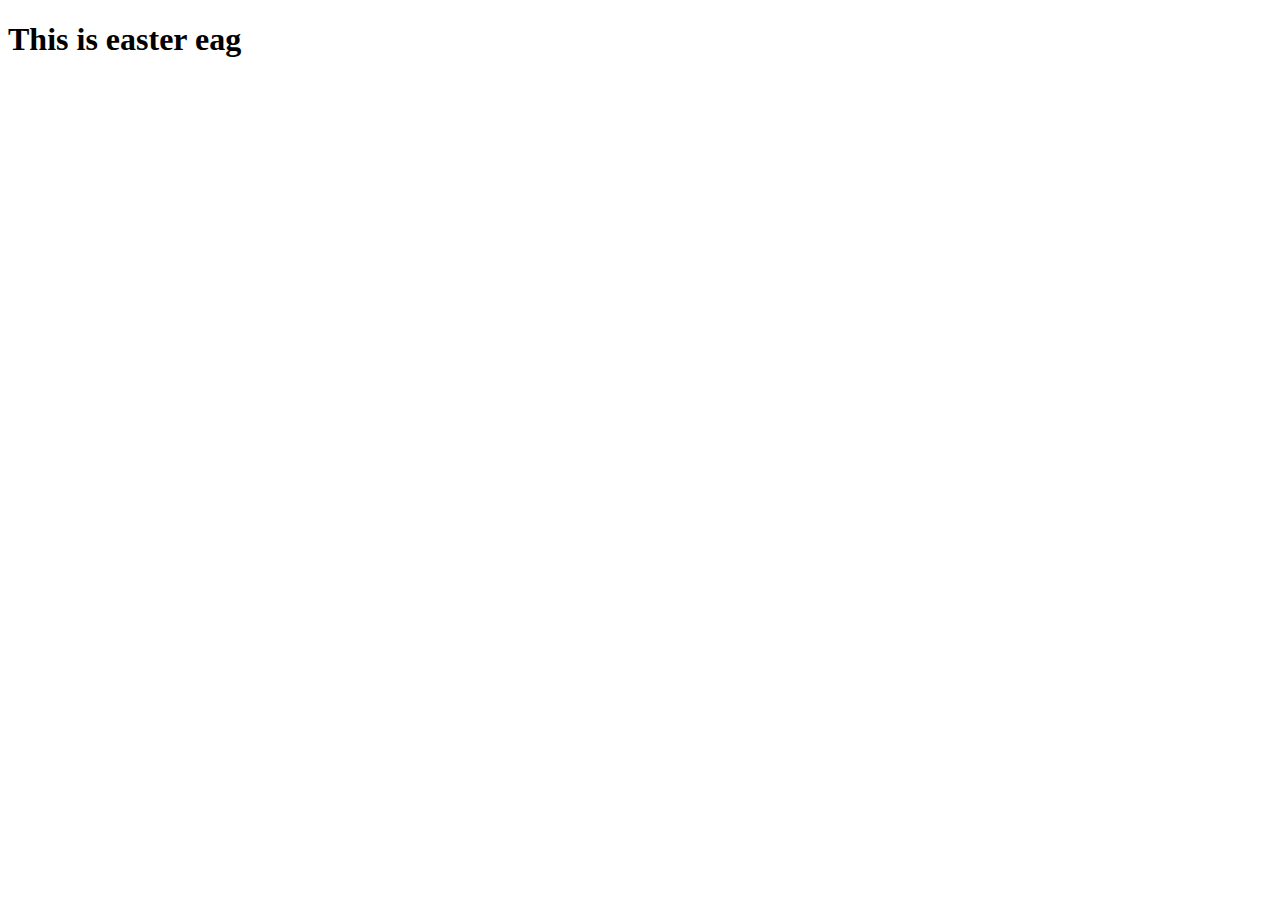
==== easter-egg.html @ a3507560 "new update" ====
<!DOCTYPE html>
<html lang="en">
  <head>
    <meta charset="UTF-8" />
    <meta name="viewport" content="width=device-width, initial-scale=1.0" />
    <title>Easter Egg</title>
  </head>
  <body>
    <h1>This is easter eag</h1>
  </body>
</html>
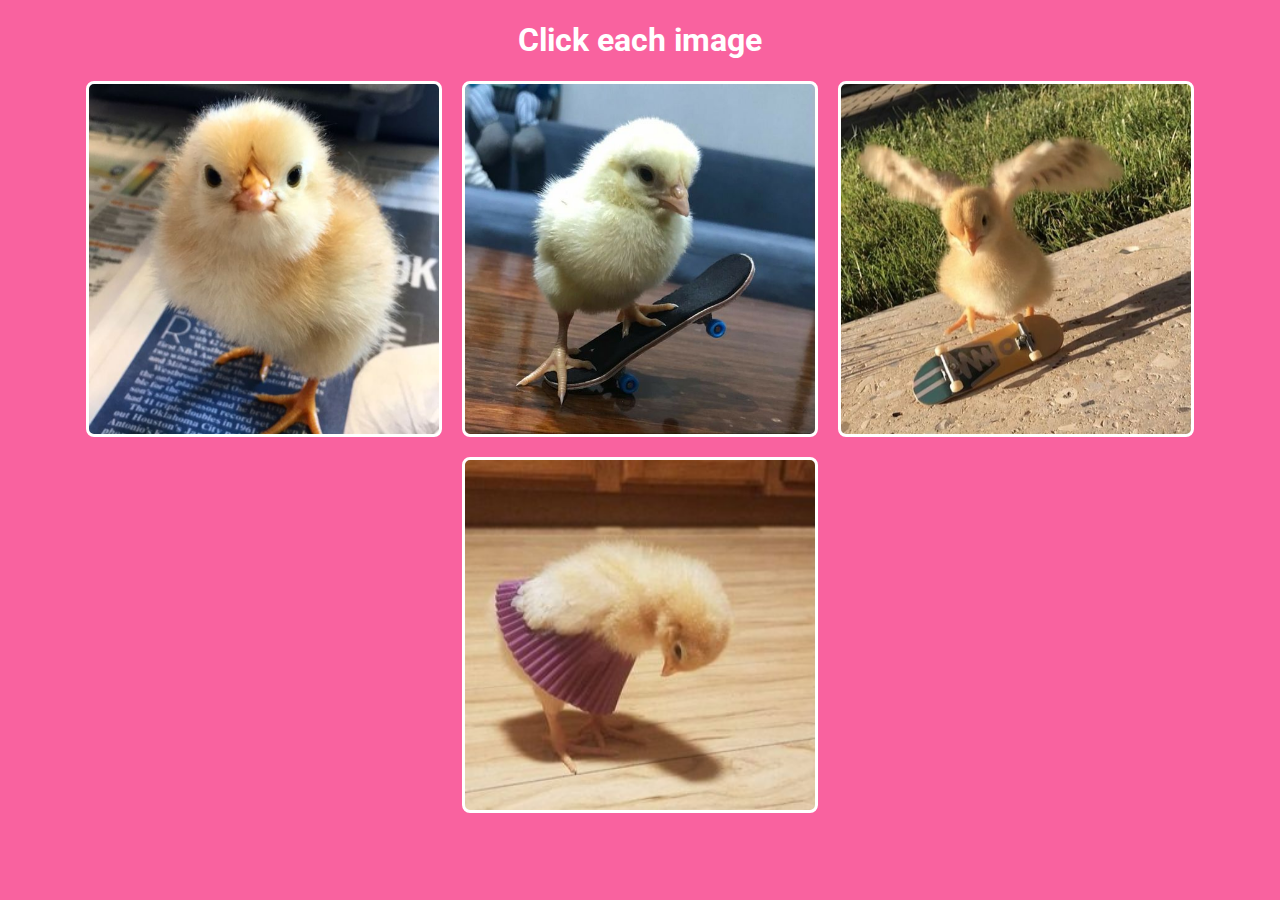
==== commit 566894ee: "New Updates" ====
--- a/easter-egg.html
+++ b/easter-egg.html
@@ -4,8 +4,88 @@
     <meta charset="UTF-8" />
     <meta name="viewport" content="width=device-width, initial-scale=1.0" />
     <title>Easter Egg</title>
+    <style>
+      @import url('https://fonts.googleapis.com/css?family=Roboto');
+      body{
+        font-family: 'Roboto', sans-serif;
+        background-color: #F9629F;
+      }
+  
+      h1{
+        text-align: center;
+        color: #FFF;
+        
+      }
+        
+      .cards-container{
+            display: flex;
+            flex-wrap: wrap;
+            justify-content: center;
+            align-items: center;
+            gap: 20px;
+            max-width: 100%;
+            padding: 10px;
+            margin: 0;
+            padding: 0;
+            min-height: 70vh;
+            overflow: hidden;
+        }
+
+        .card1{
+            width: 350px;
+            height: 350px;
+            background-image: url('pics/pic1.png');
+            background-size: cover;
+            border-radius: 8px;
+            border: 3px solid #FFF;
+        }
+
+        .card2{
+            width: 350px;
+            height: 350px;
+            background-image: url('pics/pic2.png');
+            background-size: cover;
+            border-radius: 8px;
+            border: 3px solid #FFF;
+        }
+
+        .card3{
+            width: 350px;
+            height: 350px;
+            background-image: url('pics/pic3.png');
+            background-size: cover;
+            border-radius: 8px;
+            border: 3px solid #FFF;
+        }
+
+        .card4{
+            width: 350px;
+            height: 350px;
+            background-image: url('pics/pic4.png');
+            background-size: cover;
+            border-radius: 8px;
+            border: 3px solid #FFFF;
+        }
+
+        .card1:hover, .card2:hover, .card3:hover, .card4:hover {
+            transform: scale(1.1); /* Increase the scale on hover to create a zoom effect */
+            border: 2px solid #FF00FF; /* Change border to a neon green color on hover */
+            box-shadow: 0 0 10px #FF00FF, 0 0 20px #FF00FF, 0 0 30px #FF00FF; /* Add a neon glow using box-shadow */
+        }
+    </style>
   </head>
   <body>
-    <h1>This is easter eag</h1>
+
+    <h1>Click each image</h1>
+
+    <div class="cards-container">
+      <div class="card1"></div>
+      <div class="card2"></div>
+      <div class="card3"></div>
+      <div class="card4"></div>
+    </div>
+
+    <audio id="myAudio" src="sound.mp3"></audio>
+
   </body>
 </html>
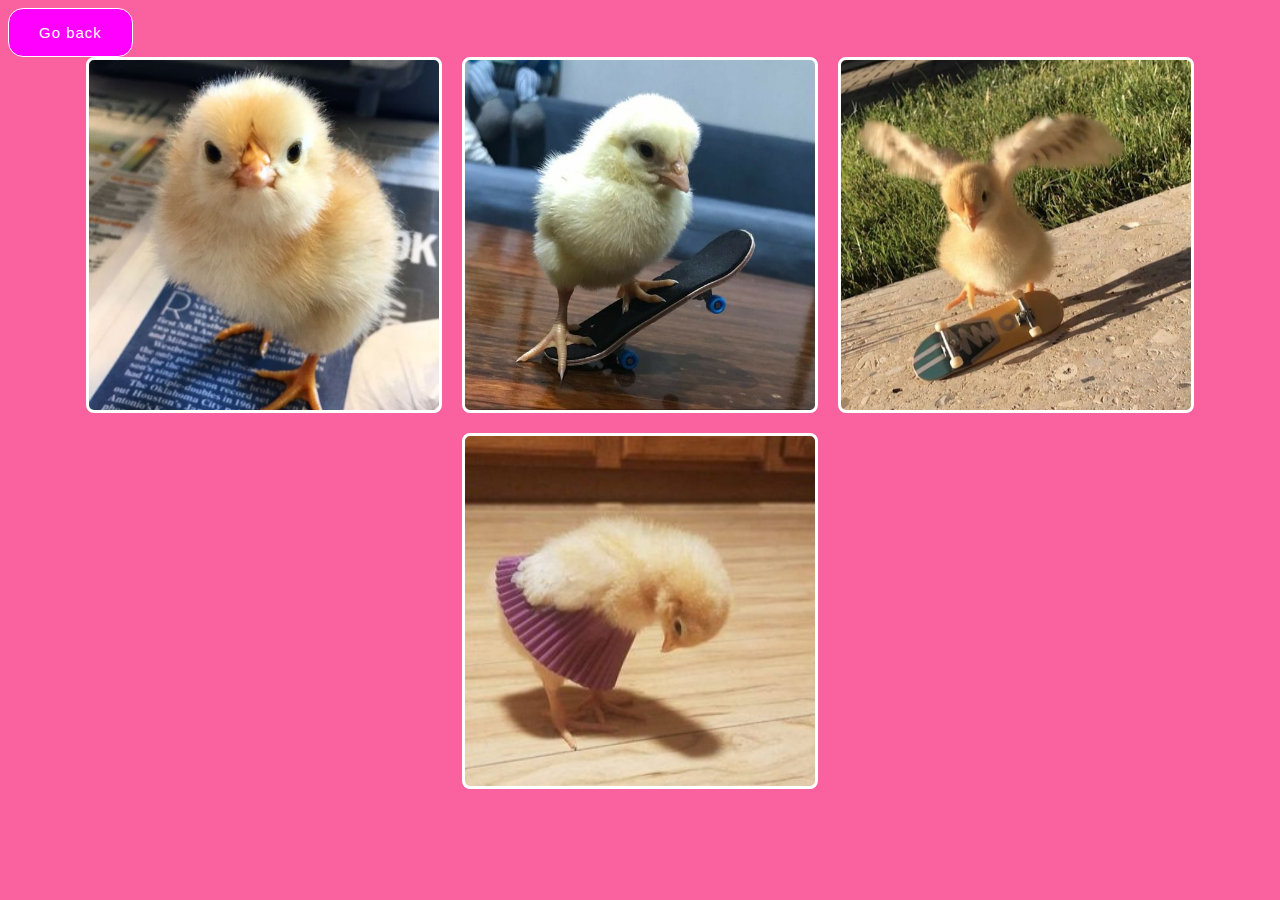
==== commit f928dd29: "New Updates" ====
--- a/easter-egg.html
+++ b/easter-egg.html
@@ -13,7 +13,7 @@
   
       h1{
         text-align: center;
-        color: #FFF;
+        color: #FFFFFF;
         
       }
         
@@ -37,7 +37,7 @@
             background-image: url('pics/pic1.png');
             background-size: cover;
             border-radius: 8px;
-            border: 3px solid #FFF;
+            border: 3px solid #FFFFFF;
         }
 
         .card2{
@@ -46,7 +46,7 @@
             background-image: url('pics/pic2.png');
             background-size: cover;
             border-radius: 8px;
-            border: 3px solid #FFF;
+            border: 3px solid #FFFFFF;
         }
 
         .card3{
@@ -55,7 +55,7 @@
             background-image: url('pics/pic3.png');
             background-size: cover;
             border-radius: 8px;
-            border: 3px solid #FFF;
+            border: 3px solid #FFFFFF;
         }
 
         .card4{
@@ -64,7 +64,7 @@
             background-image: url('pics/pic4.png');
             background-size: cover;
             border-radius: 8px;
-            border: 3px solid #FFFF;
+            border: 3px solid #FFFFFF;
         }
 
         .card1:hover, .card2:hover, .card3:hover, .card4:hover {
@@ -72,11 +72,34 @@
             border: 2px solid #FF00FF; /* Change border to a neon green color on hover */
             box-shadow: 0 0 10px #FF00FF, 0 0 20px #FF00FF, 0 0 30px #FF00FF; /* Add a neon glow using box-shadow */
         }
+
+        button {
+            color: #FFFFFF;
+            background-color: #FF00FF;
+            font-size: 15px;
+            border: 1px solid #FFFFFF;
+            border-radius: 15px;
+            padding: 15px 30px;
+            letter-spacing: 1px;
+            cursor: pointer
+        }
+        
+        button:hover {
+            color: #FFFFFF;
+            background-color: #0A0A0A;
+        }
+
+        a {
+            color: #ffffff;
+            text-decoration: none;
+        }
     </style>
   </head>
   <body>
 
-    <h1>Click each image</h1>
+    <button type="button">
+      <a href="index.html">Go back</a>
+    </button>
 
     <div class="cards-container">
       <div class="card1"></div>
